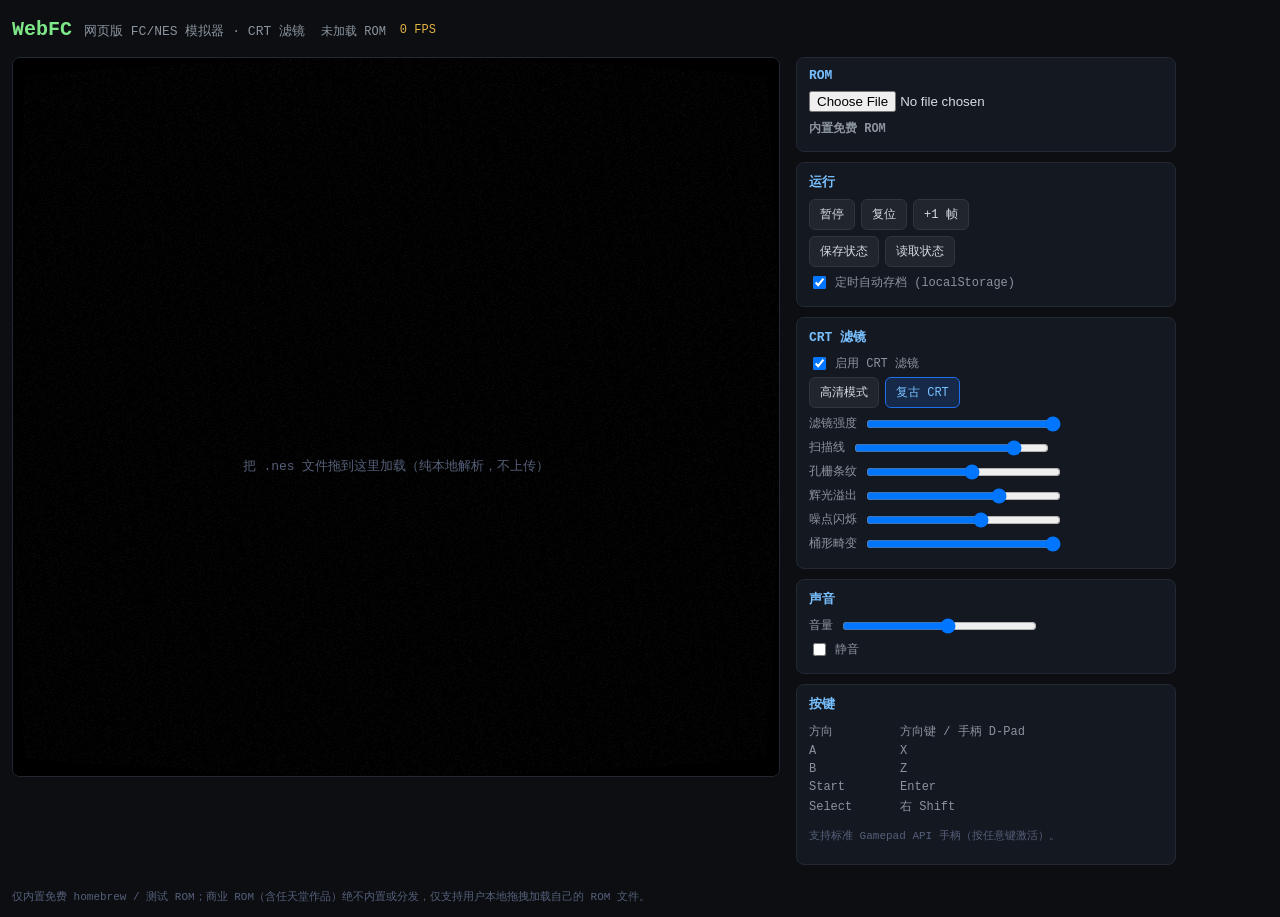
==== index.html @ 71088f22 "Initial import: WebFC browser-based FC/NES emulator Pure JS FC/NES emulator with WebGL CRT effects, " ====
<!DOCTYPE html>
<html lang="zh-CN">
<head>
<meta charset="UTF-8">
<meta name="viewport" content="width=device-width, initial-scale=1, maximum-scale=1, user-scalable=no">
<title>WebFC — 网页版 FC/NES 模拟器（CRT 特效）</title>
<link rel="stylesheet" href="css/style.css">
</head>
<body>
<div id="app">
  <header>
    <h1>WebFC <span class="sub">网页版 FC/NES 模拟器 · CRT 滤镜</span></h1>
    <div id="status-bar">
      <span id="rom-name">未加载 ROM</span>
      <span id="fps">-- FPS</span>
      <span id="mapper-info"></span>
    </div>
  </header>

  <main>
    <section id="screen-wrap">
      <canvas id="screen" width="1024" height="960"></canvas>
      <canvas id="fb" width="256" height="240" style="display:none"></canvas>
      <div id="drop-hint">把 .nes 文件拖到这里加载（纯本地解析，不上传）</div>
    </section>

    <aside id="panel">
      <div class="card">
        <h2>ROM</h2>
        <input type="file" id="file-input" accept=".nes">
        <div id="builtin-roms">
          <h3>内置免费 ROM</h3>
          <ul id="rom-list"></ul>
        </div>
      </div>

      <div class="card">
        <h2>运行</h2>
        <div class="btn-row">
          <button id="btn-pause">暂停</button>
          <button id="btn-reset">复位</button>
          <button id="btn-frame">+1 帧</button>
        </div>
        <div class="btn-row">
          <button id="btn-save-state">保存状态</button>
          <button id="btn-load-state">读取状态</button>
        </div>
        <label class="chk"><input type="checkbox" id="chk-autosave" checked> 定时自动存档 (localStorage)</label>
      </div>

      <div class="card">
        <h2>CRT 滤镜</h2>
        <label class="chk"><input type="checkbox" id="chk-crt" checked> 启用 CRT 滤镜</label>
        <div class="btn-row">
          <button id="btn-mode-hd">高清模式</button>
          <button id="btn-mode-crt" class="active">复古 CRT</button>
        </div>
        <label>滤镜强度 <input type="range" id="rng-intensity" min="0" max="100" value="100"></label>
        <label>扫描线 <input type="range" id="rng-scanline" min="0" max="100" value="85"></label>
        <label>孔栅条纹 <input type="range" id="rng-grille" min="0" max="100" value="55"></label>
        <label>辉光溢出 <input type="range" id="rng-glow" min="0" max="100" value="70"></label>
        <label>噪点闪烁 <input type="range" id="rng-noise" min="0" max="100" value="60"></label>
        <label>桶形畸变 <input type="range" id="rng-curv" min="0" max="100" value="100"></label>
      </div>

      <div class="card">
        <h2>声音</h2>
        <label>音量 <input type="range" id="rng-volume" min="0" max="100" value="55"></label>
        <label class="chk"><input type="checkbox" id="chk-mute"> 静音</label>
      </div>

      <div class="card">
        <h2>按键</h2>
        <table class="keys">
          <tr><td>方向</td><td>方向键 / 手柄 D-Pad</td></tr>
          <tr><td>A</td><td>X</td></tr>
          <tr><td>B</td><td>Z</td></tr>
          <tr><td>Start</td><td>Enter</td></tr>
          <tr><td>Select</td><td>右 Shift</td></tr>
        </table>
        <p class="tiny">支持标准 Gamepad API 手柄（按任意键激活）。</p>
      </div>
    </aside>
  </main>

  <div id="touch-pad" class="hidden">
    <div class="dpad">
      <button data-btn="UP" class="up">▲</button>
      <button data-btn="LEFT" class="left">◀</button>
      <button data-btn="RIGHT" class="right">▶</button>
      <button data-btn="DOWN" class="down">▼</button>
    </div>
    <div class="center-btns">
      <button data-btn="SELECT">SELECT</button>
      <button data-btn="START">START</button>
    </div>
    <div class="ab-btns">
      <button data-btn="B" class="b">B</button>
      <button data-btn="A" class="a">A</button>
    </div>
  </div>

  <footer>
    仅内置免费 homebrew / 测试 ROM；商业 ROM（含任天堂作品）绝不内置或分发，仅支持用户本地拖拽加载自己的 ROM 文件。
  </footer>
</div>

<script src="js/cpu.js"></script>
<script src="js/ppu.js"></script>
<script src="js/apu.js"></script>
<script src="js/cart.js"></script>
<script src="js/nes.js"></script>
<script src="js/crt.js"></script>
<script src="js/ui.js"></script>
</body>
</html>
---- css/style.css ----
* { box-sizing: border-box; }
html, body {
  margin: 0; padding: 0; background: #0c0e12; color: #d7dbe2;
  font-family: "SF Mono", Menlo, Consolas, "PingFang SC", monospace;
  font-size: 14px;
}
#app { max-width: 1400px; margin: 0 auto; padding: 12px; }
header { display: flex; align-items: baseline; gap: 16px; flex-wrap: wrap; }
h1 { font-size: 20px; margin: 6px 0; color: #7ee787; }
h1 .sub { font-size: 13px; color: #8b949e; font-weight: normal; }
#status-bar { display: flex; gap: 14px; color: #8b949e; font-size: 12px; }
#fps { color: #e3b341; }
main { display: flex; gap: 16px; margin-top: 10px; flex-wrap: wrap; }
#screen-wrap { position: relative; }
#screen {
  width: 768px; height: 720px; max-width: 92vw;
  background: #000; border: 1px solid #232833; border-radius: 8px;
  display: block; image-rendering: pixelated;
}
#drop-hint {
  position: absolute; inset: 0; display: flex; align-items: center; justify-content: center;
  color: #56607a; pointer-events: none; font-size: 13px; text-align: center; padding: 20px;
}
#screen-wrap.has-rom #drop-hint { display: none; }
#screen-wrap.dragover #screen { outline: 2px dashed #7ee787; }

#panel { flex: 1; min-width: 280px; max-width: 380px; }
.card {
  background: #141821; border: 1px solid #232833; border-radius: 8px;
  padding: 10px 12px; margin-bottom: 10px;
}
.card h2 { font-size: 13px; margin: 0 0 8px; color: #79c0ff; }
.card h3 { font-size: 12px; margin: 8px 0 4px; color: #8b949e; }
.btn-row { display: flex; gap: 6px; margin-bottom: 6px; }
button {
  background: #21262d; color: #d7dbe2; border: 1px solid #30363d;
  border-radius: 6px; padding: 6px 10px; cursor: pointer; font-family: inherit; font-size: 12px;
}
button:hover { background: #30363d; }
button.active { background: #1f6feb33; border-color: #1f6feb; color: #79c0ff; }
label { display: block; margin: 4px 0; font-size: 12px; color: #8b949e; }
input[type=range] { width: 55%; vertical-align: middle; }
.chk { display: flex; align-items: center; gap: 6px; }
#rom-list { list-style: none; padding: 0; margin: 0; }
#rom-list li {
  padding: 5px 8px; border: 1px solid #232833; border-radius: 6px;
  margin-bottom: 4px; cursor: pointer; font-size: 12px;
}
#rom-list li:hover { background: #1f2530; }
#rom-list li .tag { color: #7ee787; font-size: 10px; margin-left: 6px; }
.keys { width: 100%; font-size: 12px; color: #8b949e; border-collapse: collapse; }
.keys td { padding: 2px 0; }
.tiny { font-size: 11px; color: #56607a; }
footer { margin-top: 14px; font-size: 11px; color: #56607a; }

#touch-pad {
  position: fixed; inset: auto 0 0 0; height: 220px; display: flex;
  justify-content: space-between; align-items: center; padding: 10px 18px;
  background: #0c0e12ee; user-select: none;
}
#touch-pad.hidden { display: none; }
#touch-pad button {
  width: 56px; height: 56px; border-radius: 50%; font-size: 14px; touch-action: none;
}
.dpad { position: relative; width: 168px; height: 168px; }
.dpad button { position: absolute; }
.dpad .up { top: 0; left: 56px; }
.dpad .down { bottom: 0; left: 56px; }
.dpad .left { top: 56px; left: 0; }
.dpad .right { top: 56px; right: 0; }
.ab-btns { display: flex; gap: 14px; align-items: center; }
.ab-btns .a { background: #8a3324; }
.ab-btns .b { background: #3a3f4b; }
.center-btns { display: flex; gap: 10px; }
.center-btns button { width: 74px; height: 34px; border-radius: 17px; font-size: 10px; }

@media (max-width: 900px) {
  #screen { width: 92vw; height: calc(92vw * 0.9375); }
  #panel { max-width: 100%; }
  body { padding-bottom: 230px; }
}
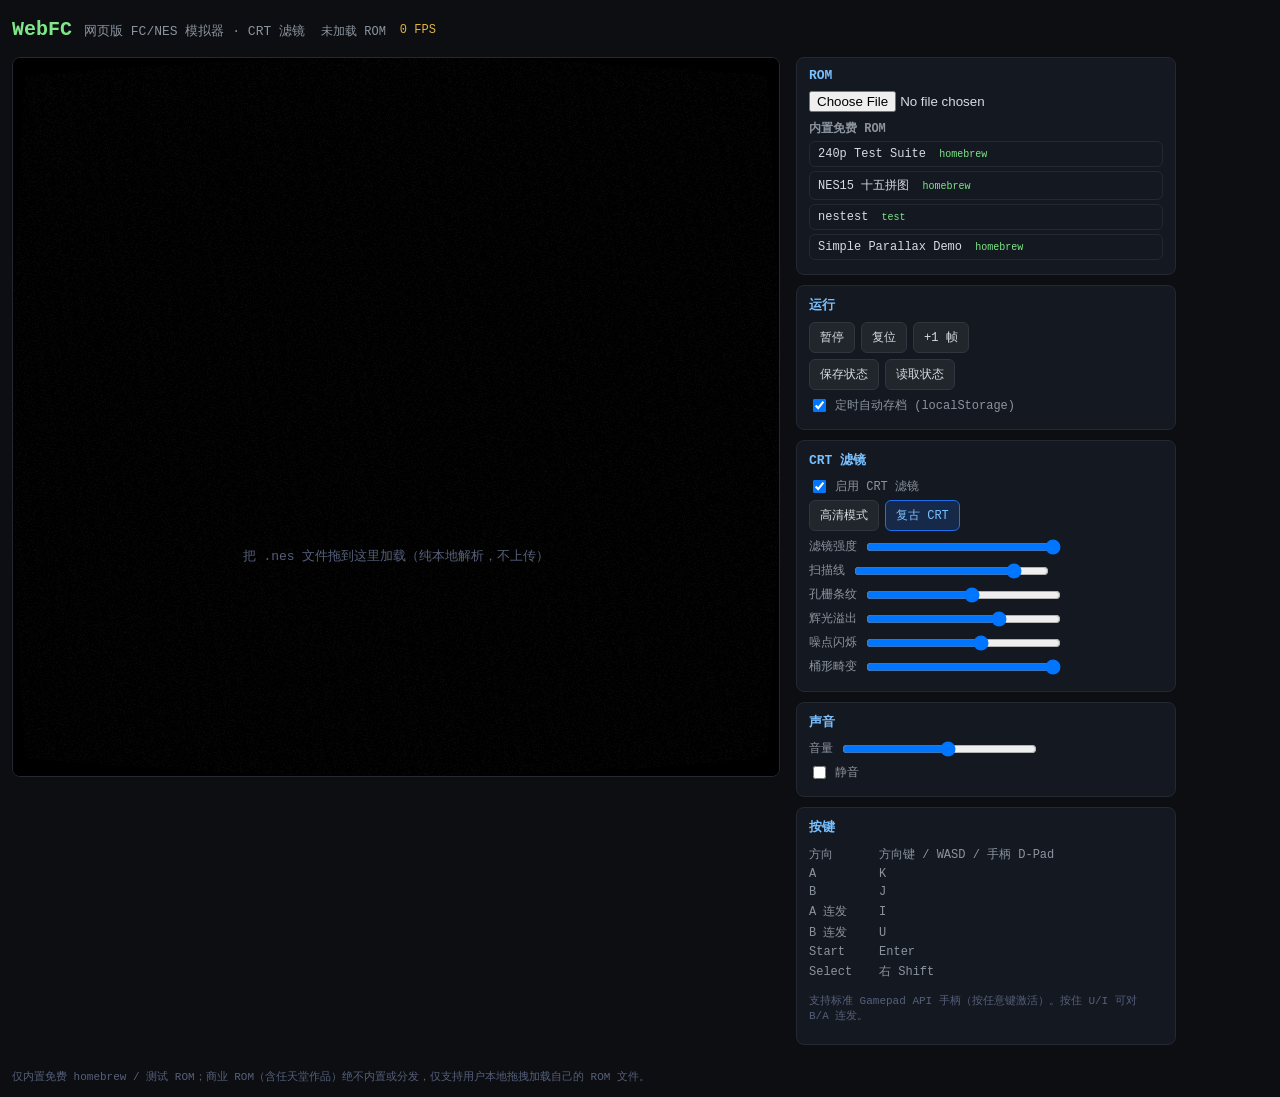
==== commit a4655133: "input: remap B/A to J/K and add U/I rapid fire" ====
--- a/index.html
+++ b/index.html
@@ -72,13 +72,15 @@
       <div class="card">
         <h2>按键</h2>
         <table class="keys">
-          <tr><td>方向</td><td>方向键 / 手柄 D-Pad</td></tr>
-          <tr><td>A</td><td>X</td></tr>
-          <tr><td>B</td><td>Z</td></tr>
+          <tr><td>方向</td><td>方向键 / WASD / 手柄 D-Pad</td></tr>
+          <tr><td>A</td><td>K</td></tr>
+          <tr><td>B</td><td>J</td></tr>
+          <tr><td>A 连发</td><td>I</td></tr>
+          <tr><td>B 连发</td><td>U</td></tr>
           <tr><td>Start</td><td>Enter</td></tr>
           <tr><td>Select</td><td>右 Shift</td></tr>
         </table>
-        <p class="tiny">支持标准 Gamepad API 手柄（按任意键激活）。</p>
+        <p class="tiny">支持标准 Gamepad API 手柄（按任意键激活）。按住 U/I 可对 B/A 连发。</p>
       </div>
     </aside>
   </main>
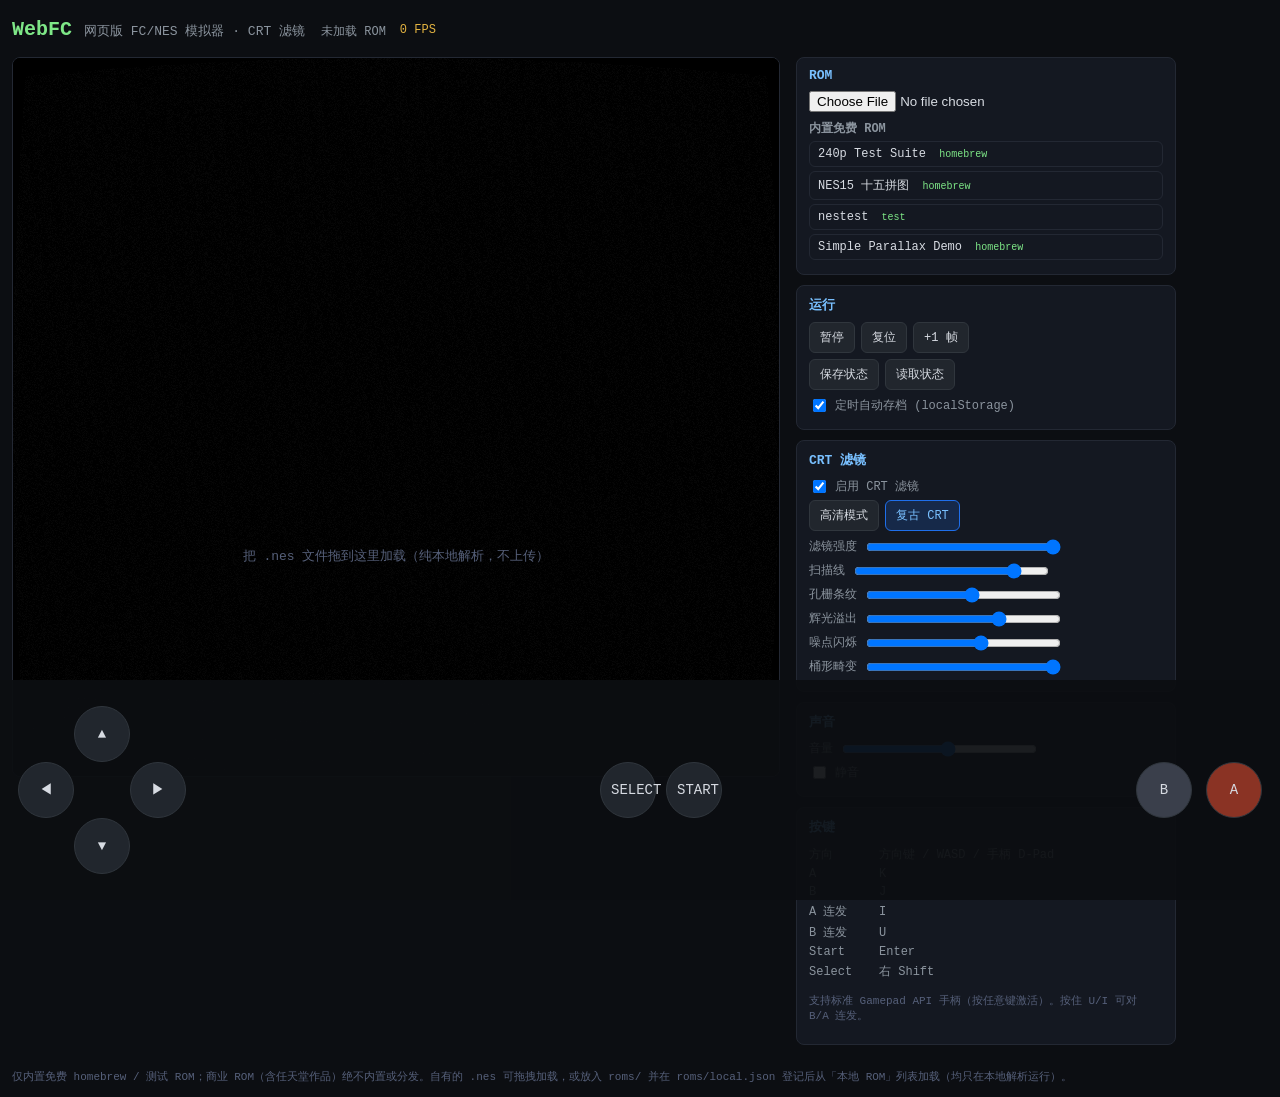
==== commit 2a4acca3: "ui: list user-local ROMs from roms/local.json" ====
--- a/index.html
+++ b/index.html
@@ -31,6 +31,10 @@
         <div id="builtin-roms">
           <h3>内置免费 ROM</h3>
           <ul id="rom-list"></ul>
+        </div>
+        <div id="local-roms" class="hidden">
+          <h3>本地 ROM <span class="tiny">roms/local.json · 不随仓库分发</span></h3>
+          <ul id="local-rom-list"></ul>
         </div>
       </div>
 
@@ -103,7 +107,7 @@
   </div>
 
   <footer>
-    仅内置免费 homebrew / 测试 ROM；商业 ROM（含任天堂作品）绝不内置或分发，仅支持用户本地拖拽加载自己的 ROM 文件。
+    仅内置免费 homebrew / 测试 ROM；商业 ROM（含任天堂作品）绝不内置或分发。自有的 .nes 可拖拽加载，或放入 roms/ 并在 roms/local.json 登记后从「本地 ROM」列表加载（均只在本地解析运行）。
   </footer>
 </div>
 
--- a/css/style.css
+++ b/css/style.css
@@ -58,7 +58,7 @@
   justify-content: space-between; align-items: center; padding: 10px 18px;
   background: #0c0e12ee; user-select: none;
 }
-#touch-pad.hidden { display: none; }
+.hidden { display: none; }
 #touch-pad button {
   width: 56px; height: 56px; border-radius: 50%; font-size: 14px; touch-action: none;
 }
